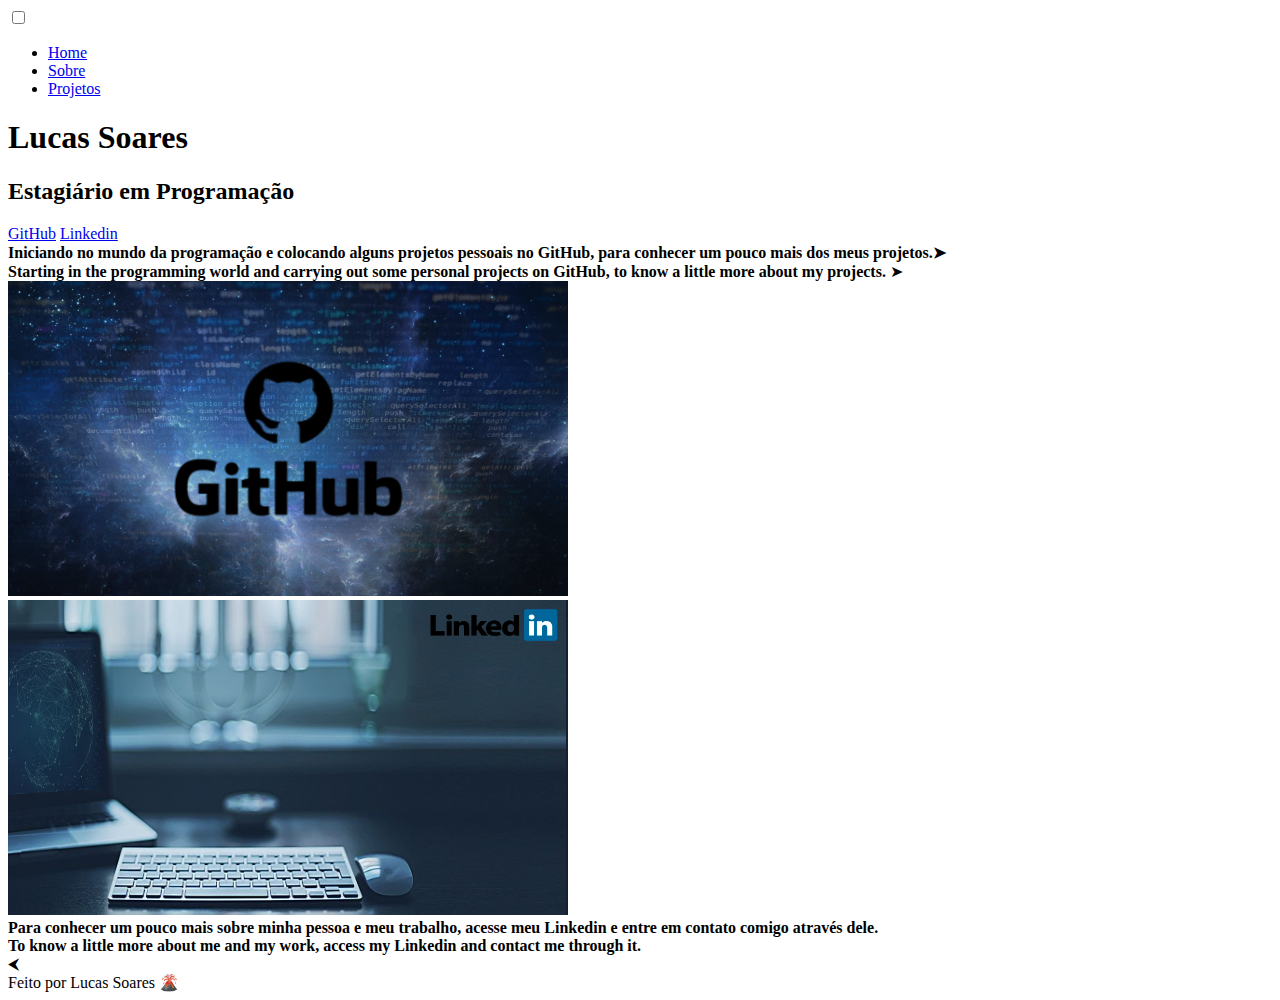
==== html/index.html @ 9d79b363 "Projeto 90%" ====
<!DOCTYPE html>
<html lang="pt-br">
<head>
    <meta charset="UTF-8">
    <meta http-equiv="X-UA-Compatible" content="IE=edge">
    <meta name="viewport" content="width=device-width, initial-scale=1.0">
    <link rel="stylesheet" href="css/stgityle.css">
    <script src="js/menurecolhido.js"></script>
    <title>Projeto</title>
</head>
<body>
    <header class="header-wrapper">     
        <div class="header">
            <div class="checkbox-container">
                <div class="classcheckbox-wrapper">
                    <input type="checkbox" id="toggle">
                    <label class="checkbox" for="toggle">
                        <div class="trace"></div>
                        <div class="trace"></div>
                        <div class="trace"></div>    
                    </label>
                    <div class="menu"></div>
                    <nav class="menu-itens">
                        <ul>
                            <li>
                                <a href="http://127.0.0.1:5500" class="btnMenu1">Home</a>           
                            </li>
                            <li>
                                <a href="#txt" class="btnMenu2">Sobre</a>
                            </li>
                            <li>
                                <a href="#txt" class="btnMenu3">Projetos</a>
                            </li>
                        </ul>
                    </nav>
                </div>
            </div>
        </div>
        <h1>Lucas Soares</h1>
        <h2>Estagiário em Programação</h2>
        <div class="social-media">
            <a href="https://github.com/lucassoaresoliveiraa" target="_blank">GitHub</a>
            <a href="https://www.linkedin.com/in/lucas-soares-de-oliveira-a4b6a0217/" target="_blank">Linkedin</a>
        </div>
    </header>
    <main class="container">
        <div class="card-container">
            <div class="card-text" id="txt">
                <b> Iniciando no mundo da programação e colocando alguns projetos pessoais no <b>GitHub</b>, para conhecer um pouco mais dos meus projetos.&#10148; <br>
                Starting in the programming world and carrying out some personal projects on <b>GitHub</b>, to know a little more about my projects.</b> 	
                &#10148;

            </div>
            <div class="card">       
                <a href="https://github.com/lucassoaresoliveiraa" target="_blank" rel="Veja meus Projetos"><img src="/gitbub.png" class="card"></a>
                 </div>
            </div>
        </div>
        <div class="card-container">
            <div class="card">
                <a href="https://www.linkedin.com/in/lucas-soares-de-oliveira-a4b6a0217/" target="_blank"><img src="/linkedIn.png" class="card"></a>
                <div class="card-wrapper">

                </div>
            </div>
            <div class="card-text">
                <b> Para conhecer um pouco mais sobre minha pessoa e meu trabalho, acesse meu <b>Linkedin</b> e entre em contato comigo através dele. <br>
                To know a little more about me and my work, access my <b>Linkedin</b> and contact me through it. <br></b>
                &#11164;
            </div>
        </div>
    </main>
    <footer class="footer">
        Feito por Lucas Soares &#127755;
    </footer>  
</body>
</html>
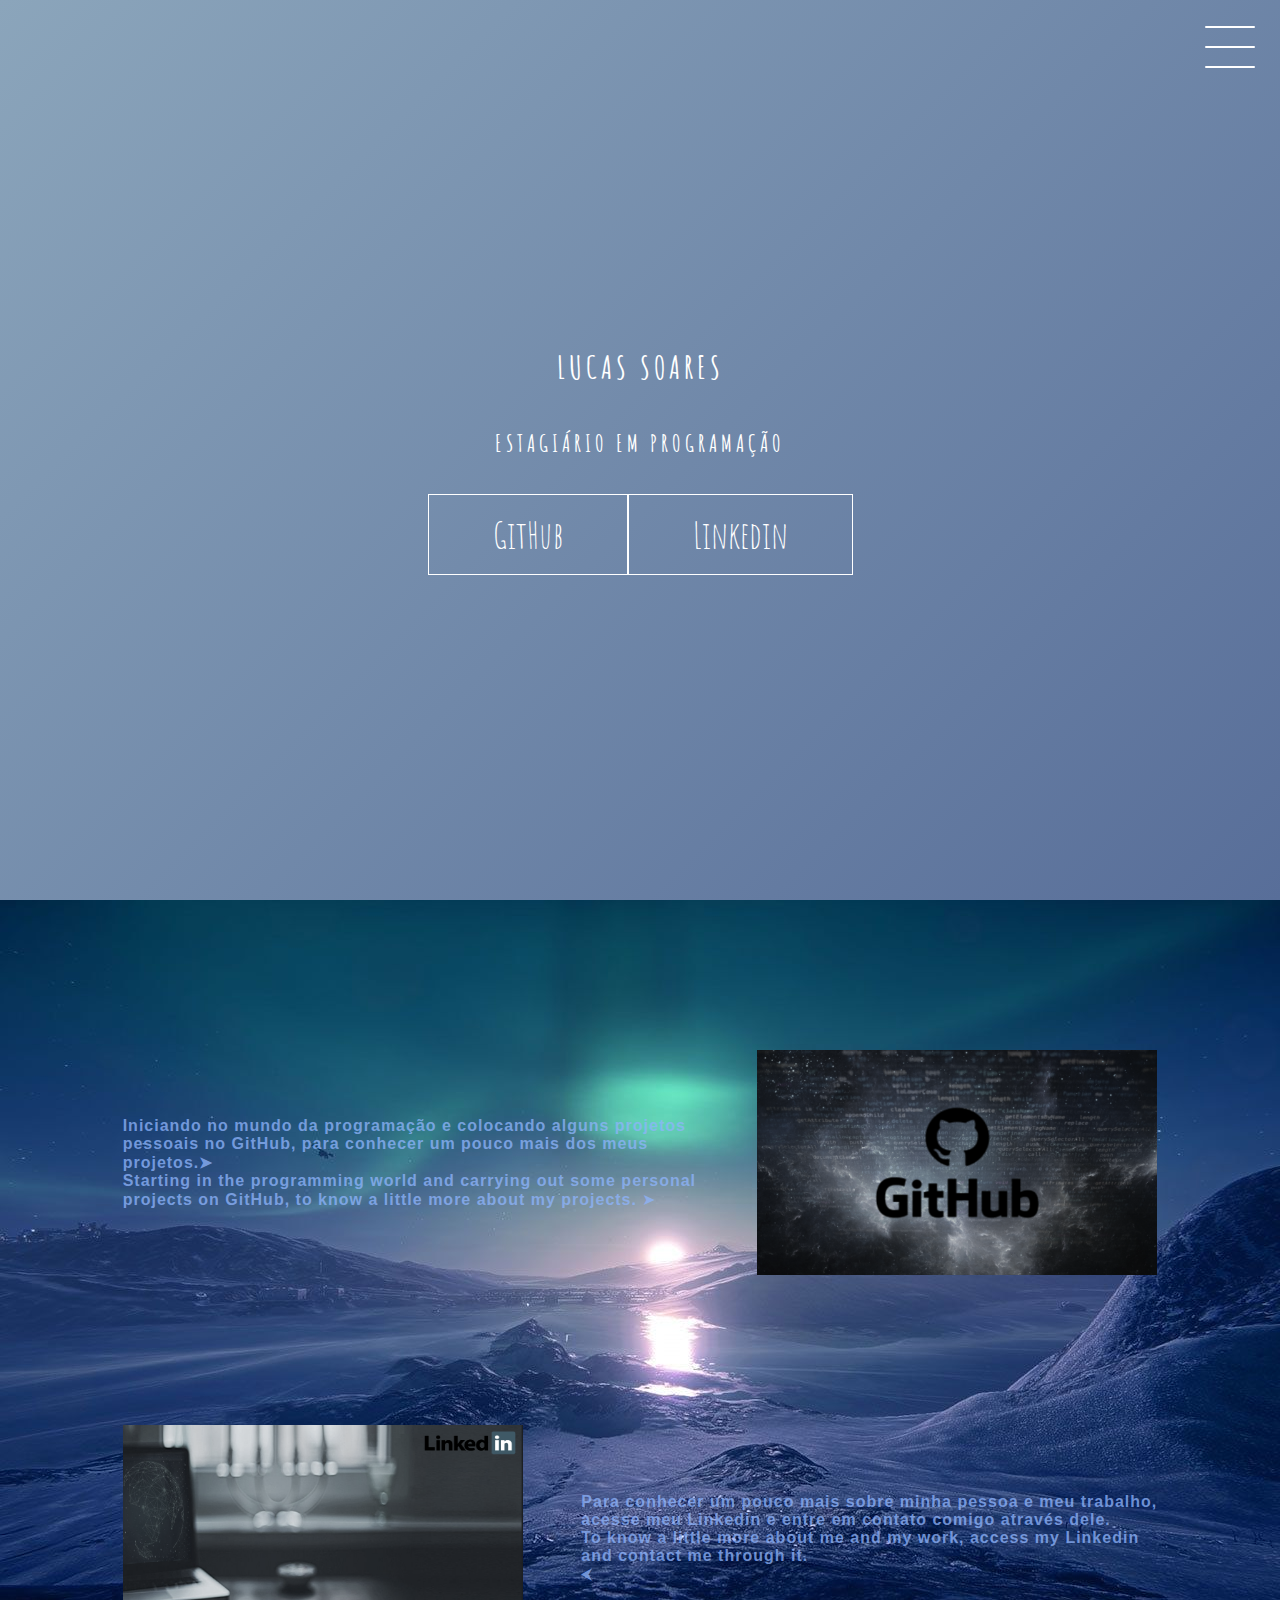
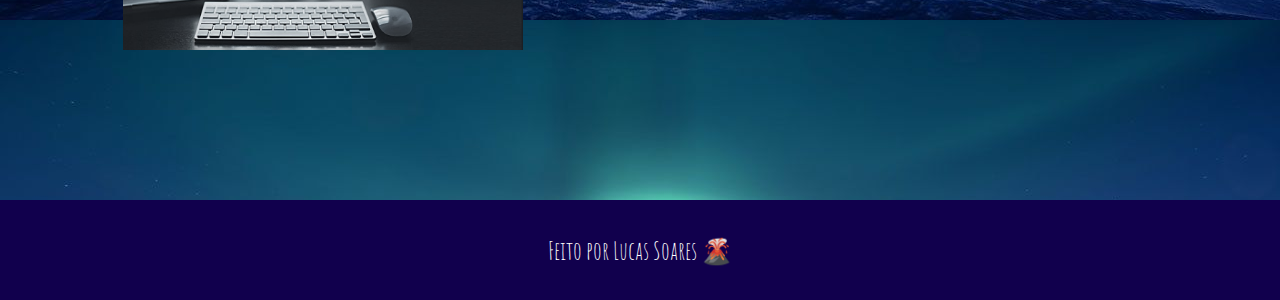
==== commit b3311f41: "Commit 90% projeto" ====
--- a/html/index.html
+++ b/html/index.html
@@ -4,7 +4,7 @@
     <meta charset="UTF-8">
     <meta http-equiv="X-UA-Compatible" content="IE=edge">
     <meta name="viewport" content="width=device-width, initial-scale=1.0">
-    <link rel="stylesheet" href="css/stgityle.css">
+    <link rel="stylesheet" href="css/style.css">
     <script src="js/menurecolhido.js"></script>
     <title>Projeto</title>
 </head>
--- a/html/css/style.css
+++ b/html/css/style.css
@@ -0,0 +1,343 @@
+@import url('https://fonts.googleapis.com/css2?family=Amatic+SC&display=swap');
+
+body{
+    padding: -5;
+    margin: 0;
+    color: white;
+    font-family: 'amatic sc', sans-serif;
+}
+
+/*HEADER*/
+
+.header-wrapper {
+    height: 100vh;
+    width: 100%;
+    background: linear-gradient(-45deg, #11004D, #14025C, #14199e, #586e99, #8ba5bb);
+    background-size: 400% 400%;
+    display: flex;
+    flex-direction: column;
+    align-items: center ;
+    justify-content: center;
+    position: relative;
+    animation: backgroundTransition 9s ease-in-out infinite;
+
+}
+
+h1 {
+    text-transform: uppercase;
+    letter-spacing: 4px;
+}
+
+h2 {
+    text-transform: uppercase;
+    letter-spacing: 4px;
+
+}
+.social-media{
+    margin-top: 1rem;
+    display: flex;
+}
+
+.social-media a {
+    text-decoration: none;
+    color: white;
+    font-size: 37px;
+    padding: 1rem 4rem;
+    border: 1px solid #ffffff;
+    min-width: 4rem;
+    display: flex;
+    justify-content: center;
+    align-items: center;
+    transition: .6s cubic-bezier(0.55, 0.25, 0.675, 0.97);
+}
+
+a:hover{
+    color: #18026E;
+    background-color: #ffffff;
+}
+
+@keyframes backgroundTransition{
+    0%{
+       background-position: 0% 80%;
+    }
+    50%{
+        background-position: 80% 100%;
+    }
+    100%{
+        background-position: 0% 90%;
+    }
+}
+
+.checkbox-container {
+    display: flex;
+    justify-content: center;
+    align-items: center;
+}
+
+.checkbox {
+    height: 100px;
+    width: 100px;
+    position: absolute;
+    top: 0;
+    right: 0;
+    display: flex;
+    justify-content: center;
+    cursor: pointer;
+    z-index: 9999;
+    transition: 400ms ease-in-out 0s;
+}
+
+.checkbox .trace {
+    width: 50px;
+    height: 2px;
+    background-color: white;
+    position: absolute;
+    border-radius: 4px;
+    transition: 0.5s ease-in-out;
+}
+
+.checkbox .trace:nth-child(1) {
+    top: 26px;
+    transform: rotate(0);
+}
+
+.checkbox .trace:nth-child(2) {
+    top: 46px;
+    transform: rotate(0);
+}
+
+.checkbox .trace:nth-child(3) {
+    top: 66px;
+    transform: rotate(0);
+}
+
+#toggle {
+    display: none;
+}
+
+/* MENU */
+
+.menu {
+    position: absolute;
+    top: 28px;
+    right: 30px;
+    background: transparent;
+    height: 40px;
+    width: 40px;
+    border-radius: 50%;
+    box-shadow: 0px 0px 0px 0px white;
+    z-index: -1;
+    transition: 400ms ease-in-out 0s;
+}
+
+.menu-itens {
+    position: fixed;
+    top: 0;
+    left: 0;
+    width: 100%;
+    height: 100vh;
+    display: flex;
+    justify-content: center;
+    align-items: center;
+    z-index: 2;
+    opacity: 0;
+    visibility: hidden;
+    transition: 400ms ease-in-out 0s;
+}
+
+.menu-itens ul {
+    list-style-type: none;
+}
+
+.menu-itens ul li a{
+    margin: 10px 0;
+    color: #2E1C2B;
+    text-decoration: none;
+    text-transform: uppercase;
+    letter-spacing: 4px;
+    font-size: 40px;
+}
+
+/* ANIMAÇÃO DO MENU */
+
+#toggle:checked + .checkbox .trace:nth-child(1) {
+    transform: rotate(45deg);
+    background-color: #2E1C2B;
+    top: 47px;
+}
+
+#toggle:checked + .checkbox .trace:nth-child(2) {
+    transform:  translateX(-100px);
+    width: 30px;
+    visibility: hidden;
+    opacity: 0;
+}
+
+#toggle:checked + .checkbox .trace:nth-child(3) {
+    transform: rotate(-45deg);
+    background-color: #2E1C2B;
+    top: 48px;
+}
+
+#toggle:checked + .checkbox {
+    background-color: white;
+}
+
+#toggle:checked ~ .menu{
+    box-shadow: 0px 0px 0px 100vmax white;
+    z-index: 1;
+}
+
+#toggle:checked ~ .menu-itens{
+    visibility: visible;
+    opacity: 1;
+}
+
+/*Cards*/
+
+.container {
+
+    width: 100%;
+    height: 100vh;
+    margin: 0px;
+    background-image: url(./fundo.jpg);
+    background-size: auto;
+    display: flex;
+    flex-direction: column;
+    justify-content: space-evenly;
+    align-items: center;
+}
+
+.card-container {
+    display: flex;
+    align-items: center;
+    justify-content: space-evenly;
+    width: 90%;
+}
+
+.card {
+    height: 225px;
+    width: 400px;
+    background-position: center;
+    background-repeat: no-repeat;
+    background-size: cover;
+    display: flex;
+    justify-content: center;
+    align-items: center;
+    filter: grayscale(0.5);
+    color: rgb(216, 204, 204);
+    cursor: pointer;
+    transition: 0.3s;
+}
+
+.card-text{
+    width: 50%;
+    font-family: 'Segoe UI', Tahoma, Geneva, Verdana, sans-serif;
+    letter-spacing: 1px;
+    color: rgba(142, 180, 252, 0.774);
+}
+/*.card-wrapper {
+    text-align: center;
+    display: flex;
+    flex-direction: column;
+    justify-content: center;
+    align-items: center;
+    position: relative;
+}
+
+.card-wrapper::before {
+    content: '';
+    position: absolute;
+    height: 100px;
+    width: 100px;
+    display: block;
+    border: 1px solid white;
+    opacity: 0;
+    transition: 0.3s;
+}
+
+.card-wrapper h2 {
+    font-size: 40px;
+    text-transform: uppercase;
+    letter-spacing: 4px;
+    margin: 0;
+    transition: 0.3s;
+}
+
+.card-wrapper p {
+    font-size: 0;
+    visibility: hidden;
+    opacity: 0;
+    font-weight: bold;
+    text-transform: uppercase;
+    transition: 0.3s;
+}*/
+
+.card:hover {
+    filter: unset;
+}
+
+/*.card:hover > .card-wrapper::before{
+    opacity: 1;
+    width: 300px;
+    height: 80px;
+}*/
+
+.card:hover > .card-wrapper p {
+    font-size: 20px;
+    opacity: 1;
+    visibility: visible;
+}
+
+/*Footer*/
+
+.footer {
+    font-size: 25px;
+    height: 100px;
+    width: 100%;
+    display: flex;
+    justify-content: center;
+    align-items: center;
+    background-color: #11004D;
+}
+
+/*Responsivo*/
+
+@media (max-width: 800px) {
+.social-media{
+    display: flex;
+    flex-direction: column;
+    }
+
+    .container {
+        margin-top: 0;
+    }
+
+    .card-container {
+        flex-direction: column;
+    }
+
+    .container .card-container:nth-child(1),
+    .container .card-container:nth-child(3) {
+        flex-direction: column-reverse;
+    }
+
+    .card {
+        height: 250px;
+        width: 250px;
+
+    }
+
+    .card-text {
+        width: 90%;
+        margin-top: 2rem;
+        text-align: center;
+    }
+
+    .card:hover > .card-wrapper::before {
+        height: 190px;
+        width: 190px;
+    }
+}
+
+
